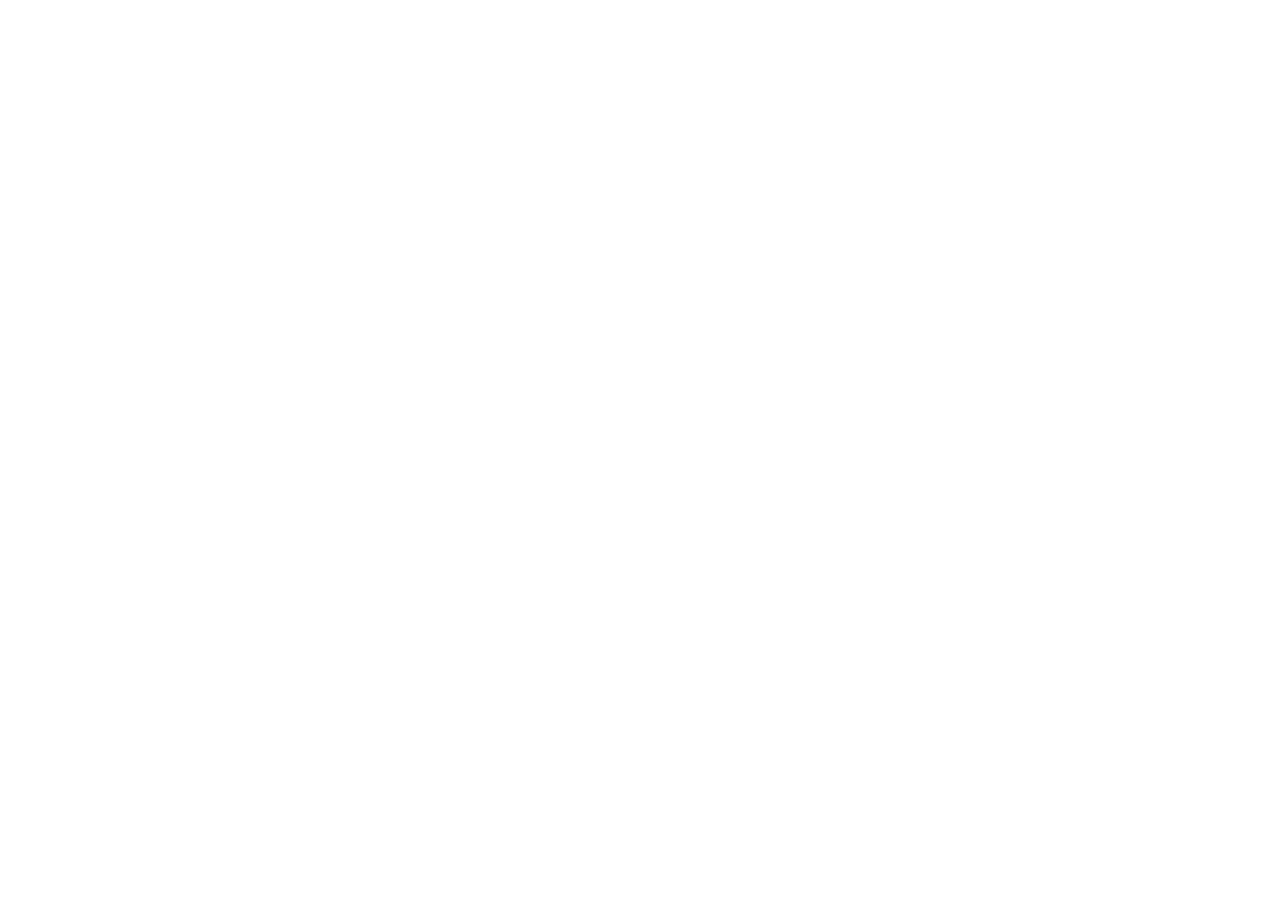
==== recipes/lasagna.html @ 4175def2 "Create recipes folder and add lasagna.html + boilerplate" ====
<!DOCTYPE html>
<html lang="en">
  <head>
    <meta charset="UTF-8" />
    <meta http-equiv="X-UA-Compatible" content="IE=edge" />
    <meta name="viewport" content="width=device-width, initial-scale=1.0" />
    <title>Document</title>
  </head>
  <body></body>
</html>
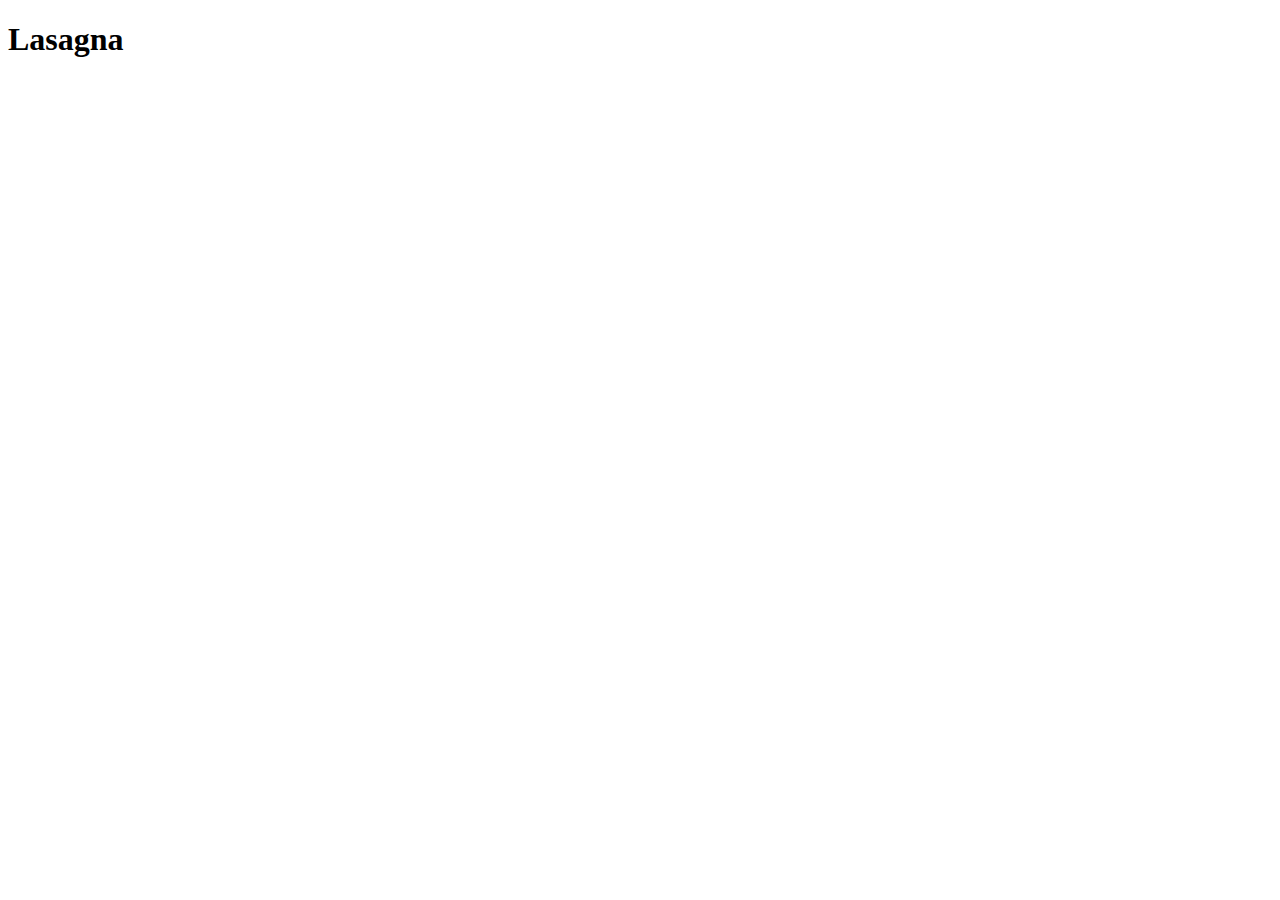
==== commit 09496c7c: "add h1 to recpies/lasagna" ====
--- a/recipes/lasagna.html
+++ b/recipes/lasagna.html
@@ -6,5 +6,7 @@
     <meta name="viewport" content="width=device-width, initial-scale=1.0" />
     <title>Document</title>
   </head>
-  <body></body>
+  <body>
+    <h1>Lasagna</h1>
+  </body>
 </html>
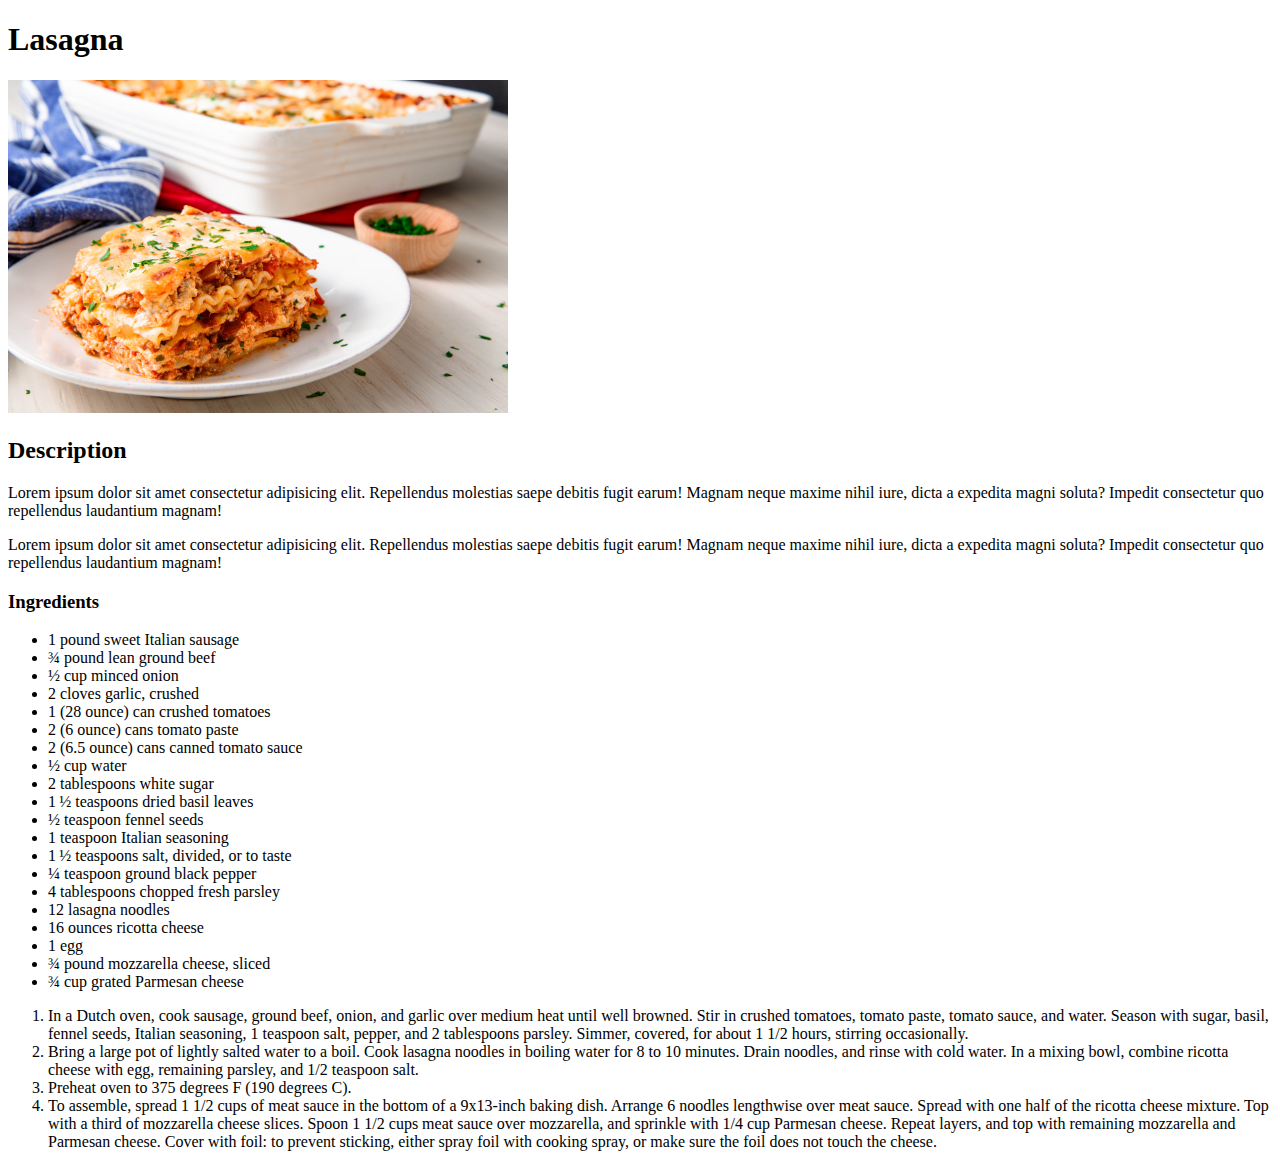
==== commit b9a201cf: "Add lasagna recipe" ====
--- a/recipes/lasagna.html
+++ b/recipes/lasagna.html
@@ -8,5 +8,58 @@
   </head>
   <body>
     <h1>Lasagna</h1>
+    <img src="../images/image.jpg" alt="lasagne" width="500" />
+    <h2>Description</h2>
+    <p>
+      Lorem ipsum dolor sit amet consectetur adipisicing elit. Repellendus molestias saepe debitis fugit earum! Magnam neque
+      maxime nihil iure, dicta a expedita magni soluta? Impedit consectetur quo repellendus laudantium magnam!
+    </p>
+    <p>
+      Lorem ipsum dolor sit amet consectetur adipisicing elit. Repellendus molestias saepe debitis fugit earum! Magnam neque
+      maxime nihil iure, dicta a expedita magni soluta? Impedit consectetur quo repellendus laudantium magnam!
+    </p>
+    <h3>Ingredients</h3>
+    <ul>
+      <li>1 pound sweet Italian sausage</li>
+      <li>¾ pound lean ground beef</li>
+      <li>½ cup minced onion</li>
+      <li>2 cloves garlic, crushed</li>
+      <li>1 (28 ounce) can crushed tomatoes</li>
+      <li>2 (6 ounce) cans tomato paste</li>
+      <li>2 (6.5 ounce) cans canned tomato sauce</li>
+      <li>½ cup water</li>
+      <li>2 tablespoons white sugar</li>
+      <li>1 ½ teaspoons dried basil leaves</li>
+      <li>½ teaspoon fennel seeds</li>
+      <li>1 teaspoon Italian seasoning</li>
+      <li>1 ½ teaspoons salt, divided, or to taste</li>
+      <li>¼ teaspoon ground black pepper</li>
+      <li>4 tablespoons chopped fresh parsley</li>
+      <li>12 lasagna noodles</li>
+      <li>16 ounces ricotta cheese</li>
+      <li>1 egg</li>
+      <li>¾ pound mozzarella cheese, sliced</li>
+      <li>¾ cup grated Parmesan cheese</li>
+    </ul>
+    <ol>
+      <li>
+        In a Dutch oven, cook sausage, ground beef, onion, and garlic over medium heat until well browned. Stir in crushed
+        tomatoes, tomato paste, tomato sauce, and water. Season with sugar, basil, fennel seeds, Italian seasoning, 1
+        teaspoon salt, pepper, and 2 tablespoons parsley. Simmer, covered, for about 1 1/2 hours, stirring occasionally.
+      </li>
+      <li>
+        Bring a large pot of lightly salted water to a boil. Cook lasagna noodles in boiling water for 8 to 10 minutes. Drain
+        noodles, and rinse with cold water. In a mixing bowl, combine ricotta cheese with egg, remaining parsley, and 1/2
+        teaspoon salt.
+      </li>
+      <li>Preheat oven to 375 degrees F (190 degrees C).</li>
+      <li>
+        To assemble, spread 1 1/2 cups of meat sauce in the bottom of a 9x13-inch baking dish. Arrange 6 noodles lengthwise
+        over meat sauce. Spread with one half of the ricotta cheese mixture. Top with a third of mozzarella cheese slices.
+        Spoon 1 1/2 cups meat sauce over mozzarella, and sprinkle with 1/4 cup Parmesan cheese. Repeat layers, and top with
+        remaining mozzarella and Parmesan cheese. Cover with foil: to prevent sticking, either spray foil with cooking spray,
+        or make sure the foil does not touch the cheese.
+      </li>
+    </ol>
   </body>
 </html>
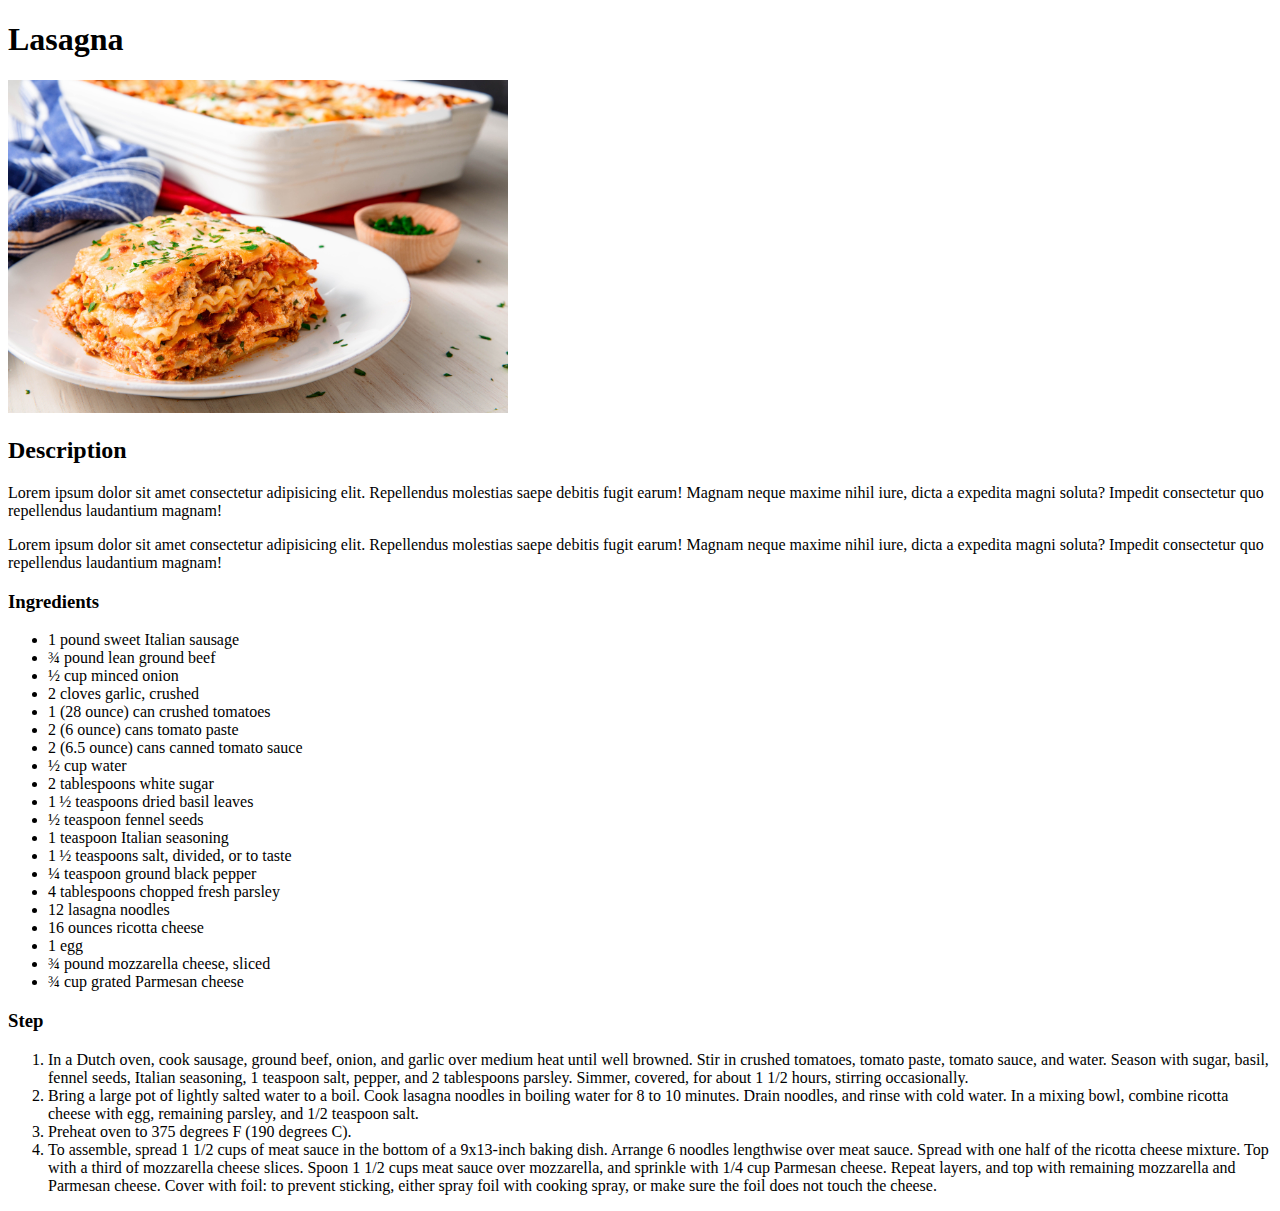
==== commit 1201fc58: "add a h3 for the step" ====
--- a/recipes/lasagna.html
+++ b/recipes/lasagna.html
@@ -41,6 +41,7 @@
       <li>¾ pound mozzarella cheese, sliced</li>
       <li>¾ cup grated Parmesan cheese</li>
     </ul>
+    <h3>Step</h3>
     <ol>
       <li>
         In a Dutch oven, cook sausage, ground beef, onion, and garlic over medium heat until well browned. Stir in crushed
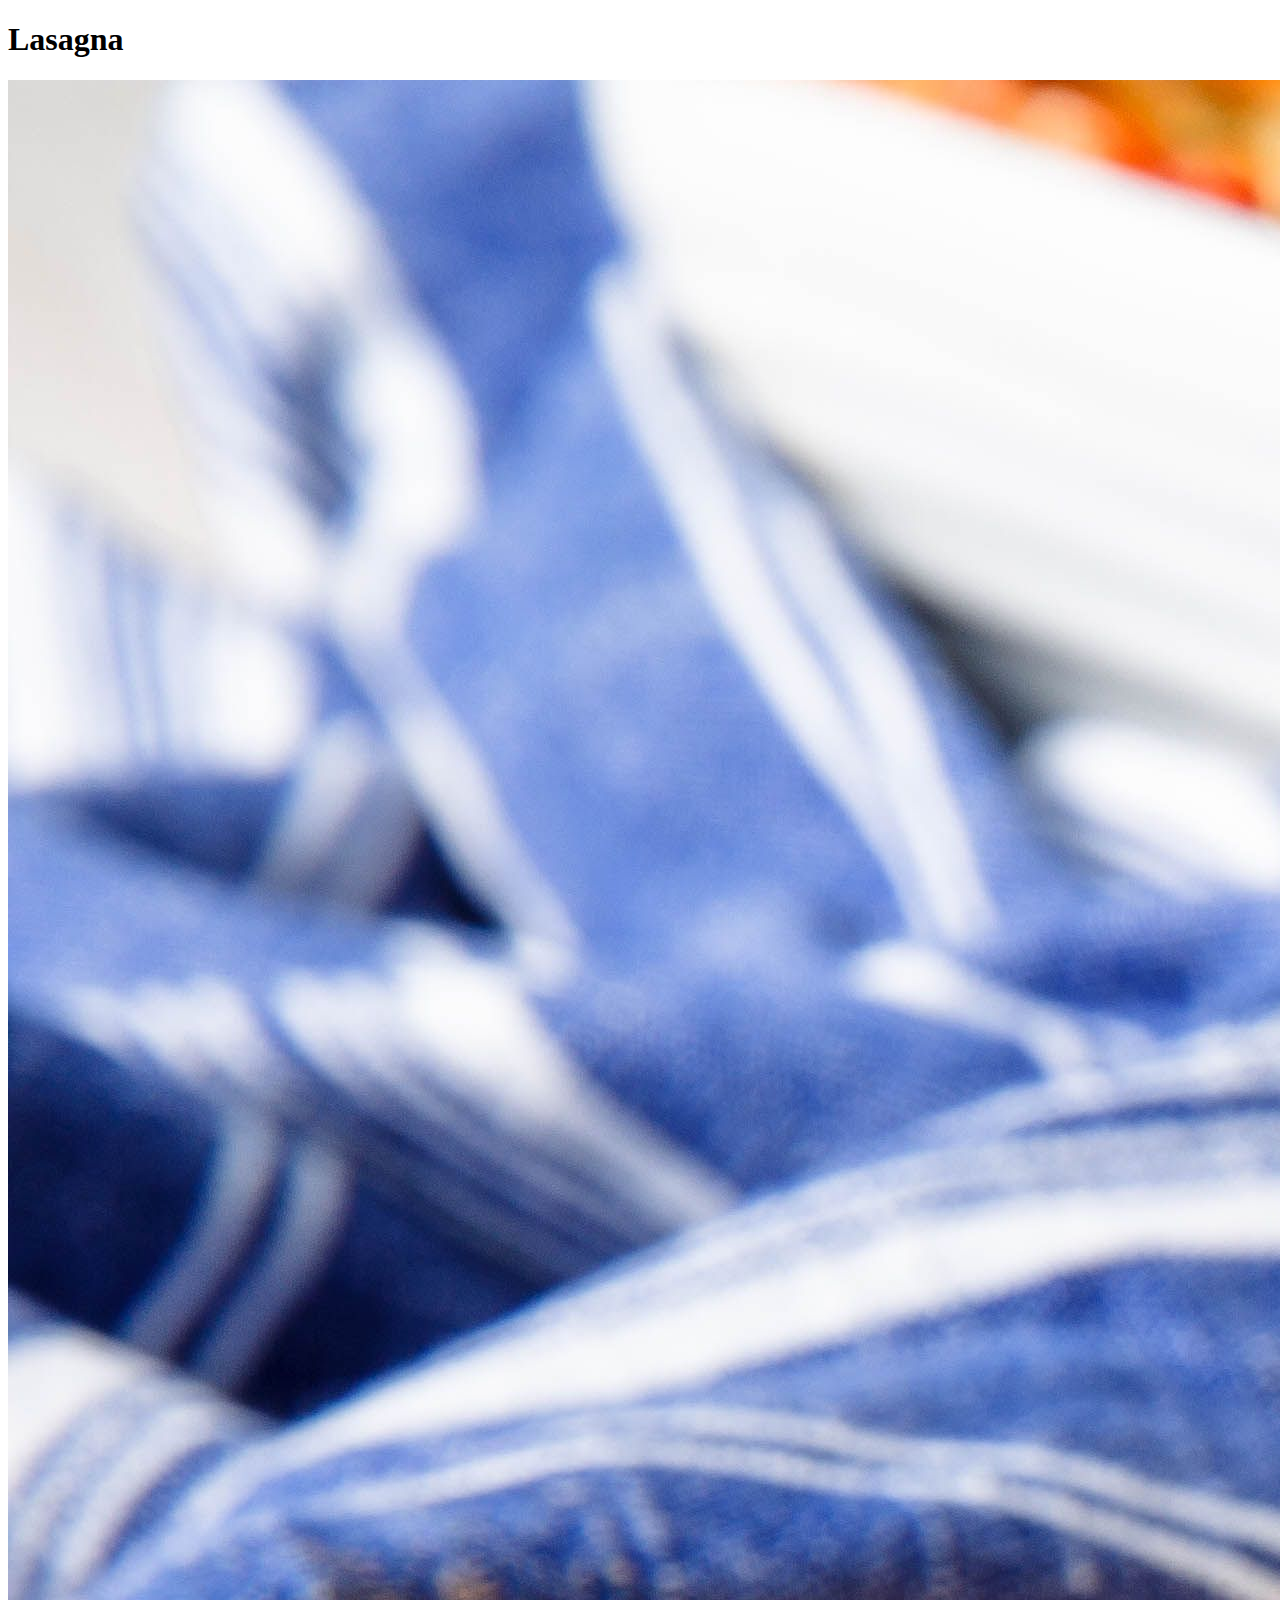
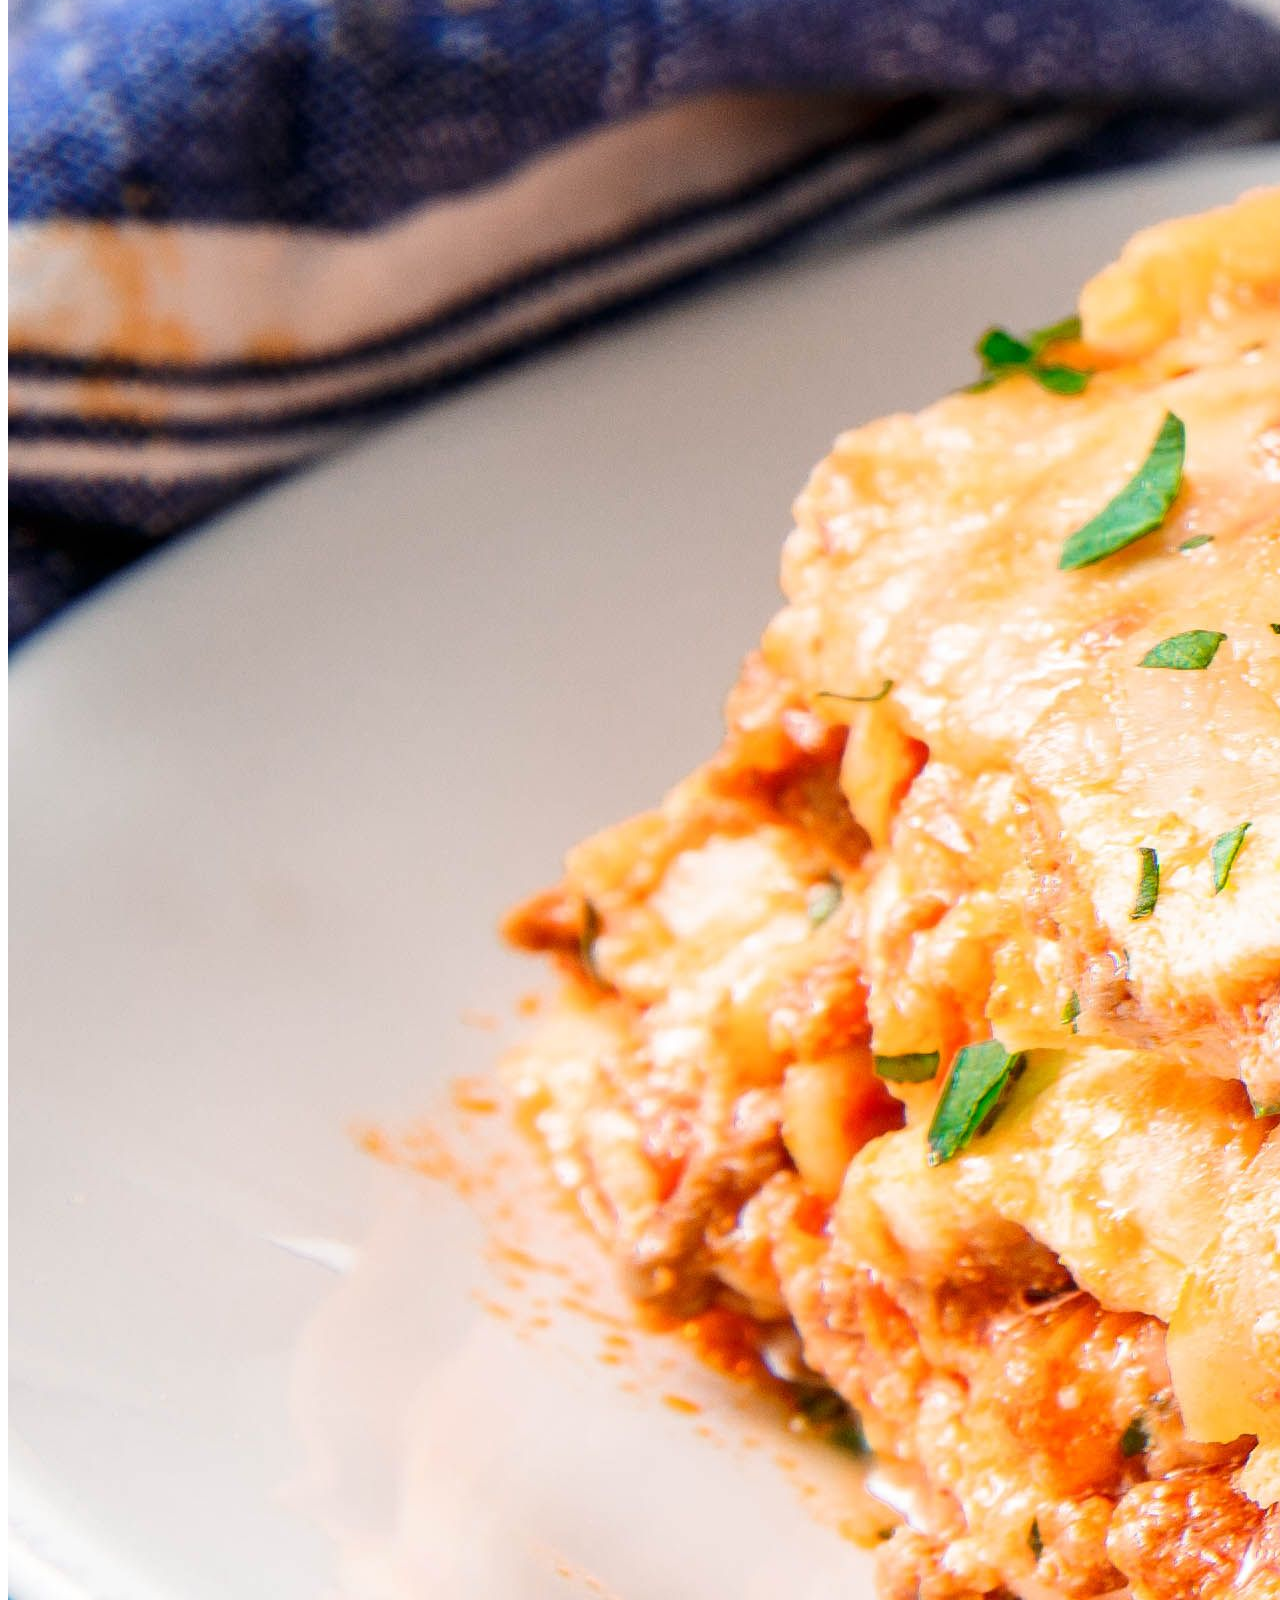
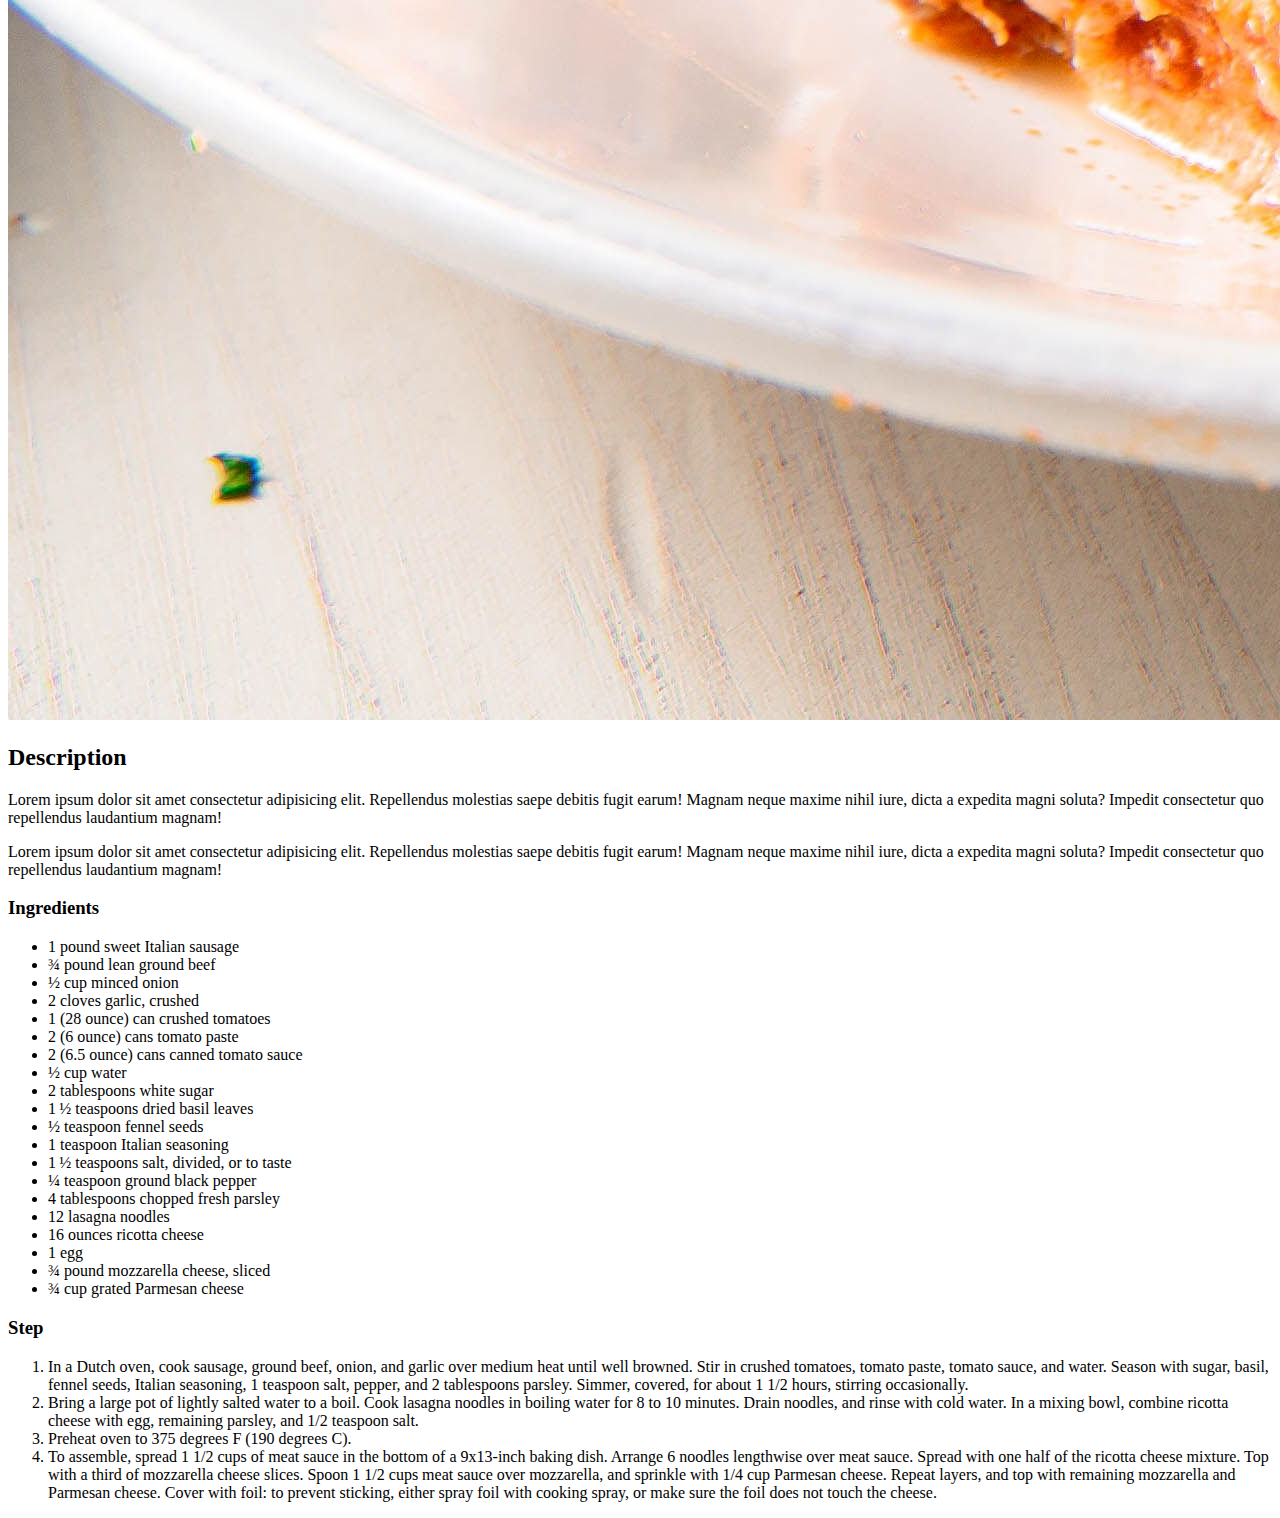
==== commit 4290d67b: "remove inline style of image" ====
--- a/recipes/lasagna.html
+++ b/recipes/lasagna.html
@@ -5,10 +5,11 @@
     <meta http-equiv="X-UA-Compatible" content="IE=edge" />
     <meta name="viewport" content="width=device-width, initial-scale=1.0" />
     <title>Document</title>
+    <link rel="stylesheet" href="../style.css" />
   </head>
   <body>
     <h1>Lasagna</h1>
-    <img src="../images/image.jpg" alt="lasagne" width="500" />
+    <img src="../images/image.jpg" alt="lasagne" />
     <h2>Description</h2>
     <p>
       Lorem ipsum dolor sit amet consectetur adipisicing elit. Repellendus molestias saepe debitis fugit earum! Magnam neque
